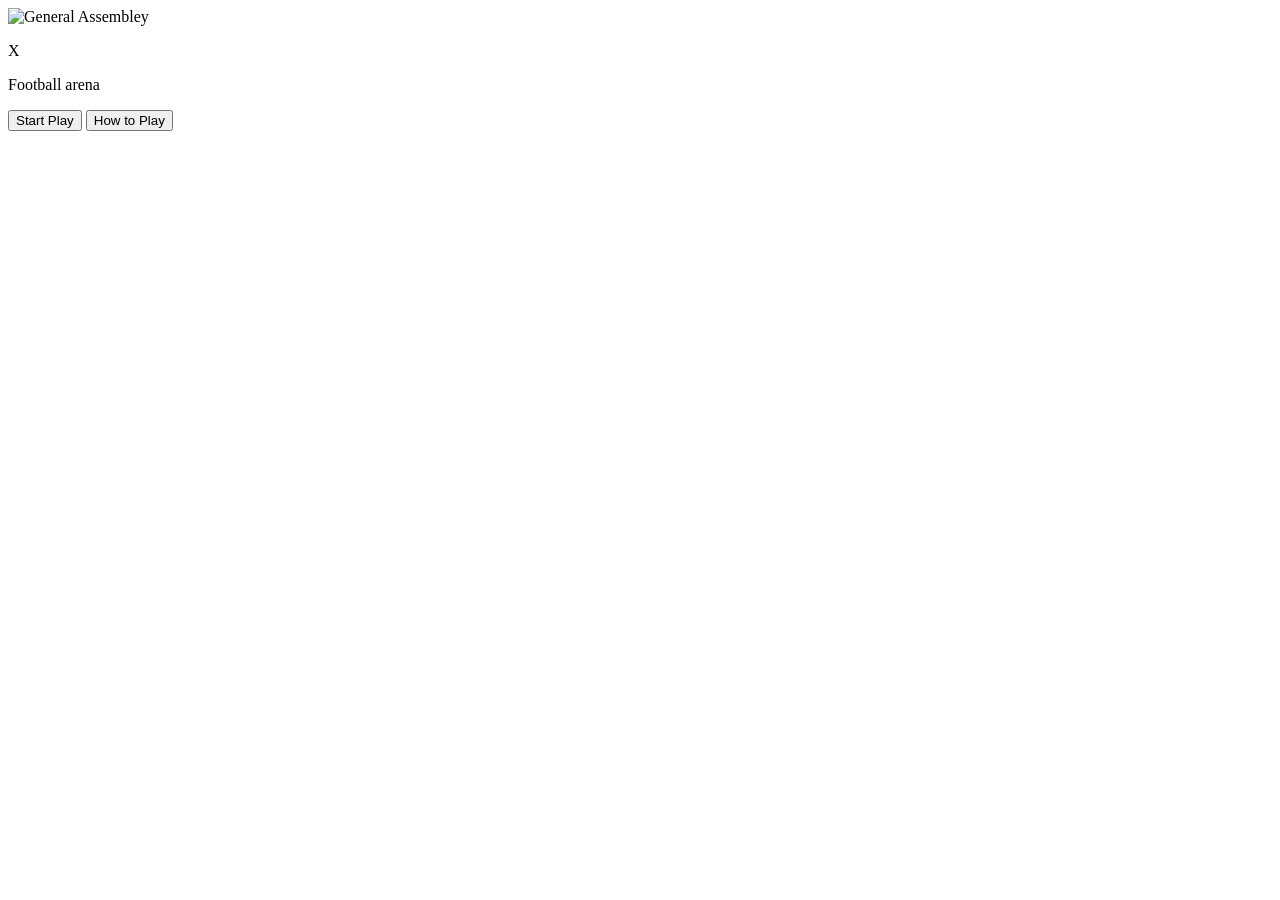
==== index.html @ 69e79ff0 "add index.html" ====
<!DOCTYPE html>
<html lang="en">
<head>
    <meta charset="UTF-8">
    <meta name="viewport" content="width=device-width, initial-scale=1.0">
    <title>Football arena</title>

    <link rel="stylesheet" href="./style.css">
</head>
<body>
   
  <div id="img">

<img src="./GA.png" alt="General Assembley">
    <p id="combo">X</p>
    <p id="title">Football arena</p>
  </div>

  <div id="Buttons">
 <button class="b" >Start Play</button>
<button class="b">How to Play</button>
  </div>

</body>
</html>
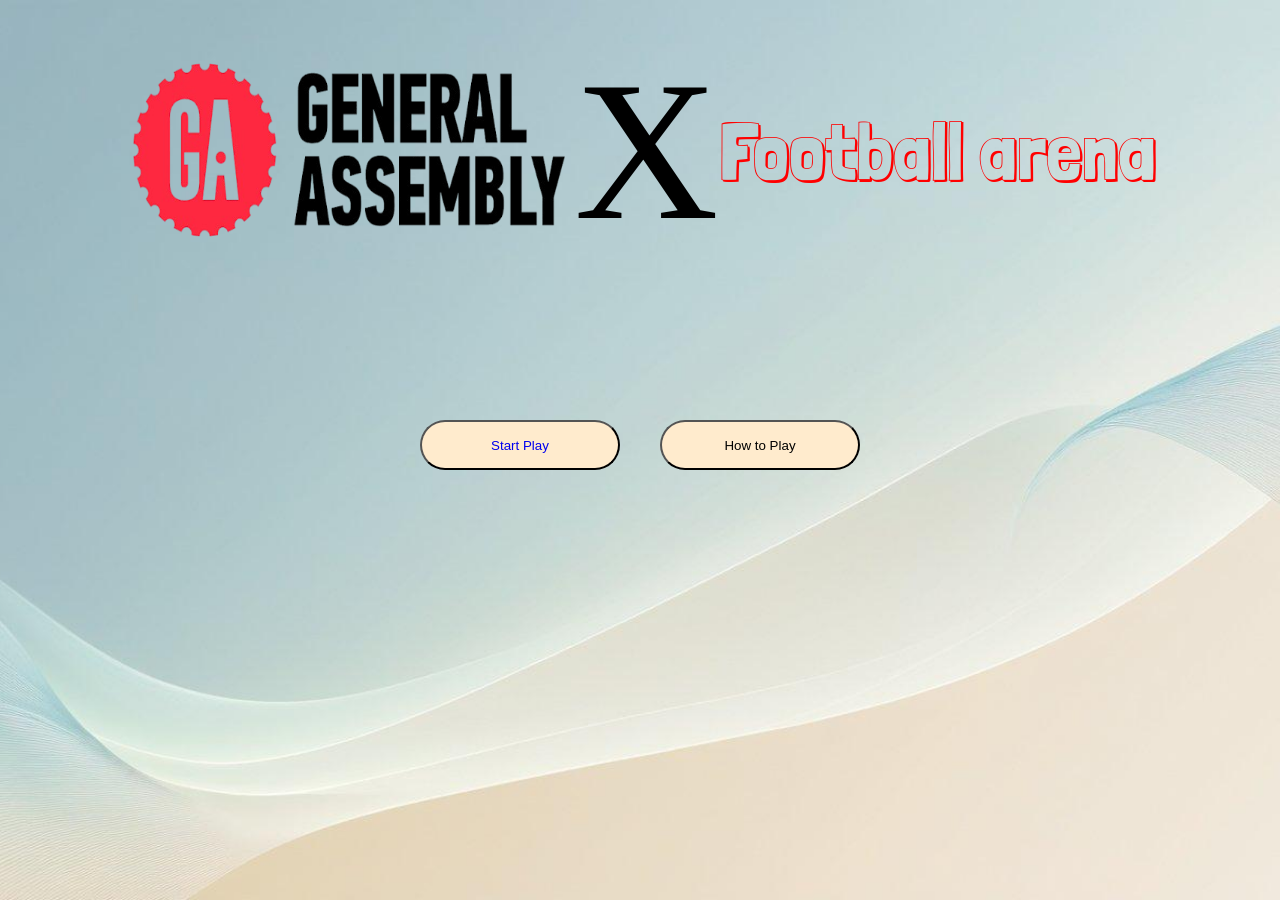
==== commit 1647d59c: "add content and link with style for categories.html" ====
--- a/index.html
+++ b/index.html
@@ -17,7 +17,7 @@
   </div>
 
   <div id="Buttons">
- <button class="b" >Start Play</button>
+ <button class="b" ><a href="./category.html">Start Play</button></a>
 <button class="b">How to Play</button>
   </div>
 
--- a/style.css
+++ b/style.css
@@ -0,0 +1,120 @@
+@import url('https://fonts.googleapis.com/css2?family=Dancing+Script:wght@400..700&family=Londrina+Shadow&family=Yuyu&family=Yuyu+Short&display=swap');
+
+* {
+
+    margin: 0%;
+
+}
+
+body {
+    background-image: url('./Background.jpeg');
+
+    background-size: cover;
+
+    min-height: 100vh;
+
+    background-size: cover;
+
+    background-position: center center;
+
+    background-repeat: no-repeat;
+
+    background-attachment: fixed;
+
+
+
+
+}
+
+#img {
+    display: flex;
+    align-items: center;
+    justify-content: center;
+
+
+}
+
+img {
+
+
+    font-size: 1px;
+    width: 450px;
+    height: 300px;
+}
+
+#combo {
+
+    font-size: 200px;
+
+
+}
+
+#title {
+
+    font-size: 80px;
+    font-family: "Londrina Shadow", sans-serif;
+    color: rgb(255, 0, 0)
+}
+
+#Buttons {
+
+    display: flex;
+    justify-content: center;
+    align-items: center;
+
+}
+
+.b {
+
+    width: 200px;
+    height: 50px;
+    margin: 20px;
+    border-radius: 40px;
+    margin-top: 120px;
+    background-color: blanchedalmond;
+  
+
+}
+a{
+  text-decoration: none;
+  text-decoration-line: none;
+
+}
+.b:hover {
+
+    background-color: blue;
+
+}
+
+.b:active {
+
+    background-color: aquamarine;
+
+}
+
+#BackButton{
+
+margin-left: 250px;
+
+
+}
+
+
+.Categories{
+
+height: 150px;
+width: 300px;
+object-fit: cover;
+background-position: center;
+border-radius: 40px;
+}
+
+#Categores-Selected{
+
+display: flex;
+justify-content:center;
+flex-direction: row;
+gap: 30px;
+margin-top: 100px;
+}
+
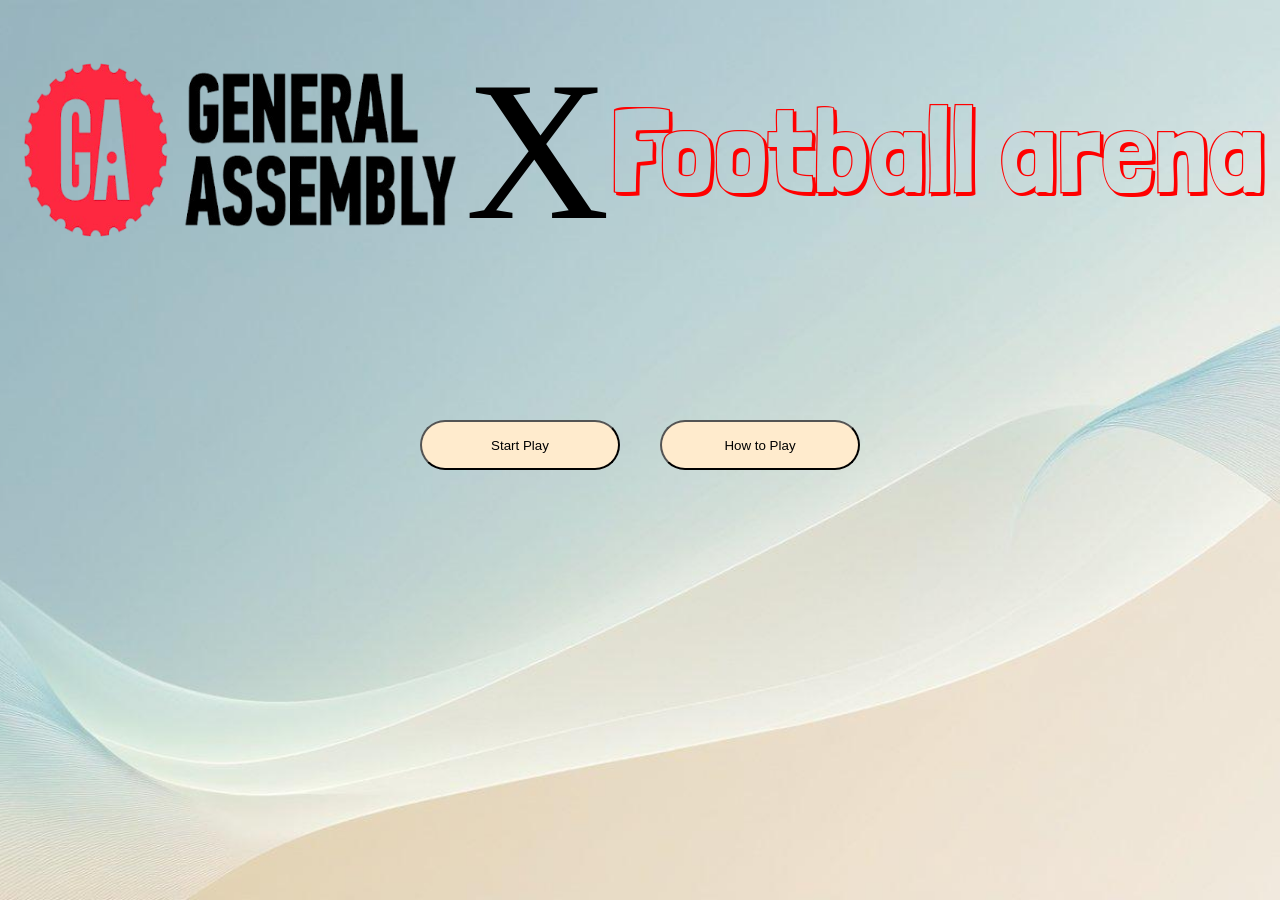
==== commit ede0669d: "feat: prepare selected cards for memory game" ====
--- a/index.html
+++ b/index.html
@@ -1,25 +1,33 @@
 <!DOCTYPE html>
 <html lang="en">
+
 <head>
-    <meta charset="UTF-8">
-    <meta name="viewport" content="width=device-width, initial-scale=1.0">
-    <title>Football arena</title>
+  <meta charset="UTF-8">
+  <meta name="viewport" content="width=device-width, initial-scale=1.0">
+  <title>Football arena</title>
 
-    <link rel="stylesheet" href="./style.css">
+  <link rel="stylesheet" href="./css/style.css">
+  <script defer src="./js/app.js"></script>
 </head>
+
 <body>
-   
+
   <div id="img">
 
-<img src="./GA.png" alt="General Assembley">
+    <img src="./assets/GA.png" alt="General Assembley">
     <p id="combo">X</p>
     <p id="title">Football arena</p>
   </div>
 
   <div id="Buttons">
- <button class="b" ><a href="./category.html">Start Play</button></a>
-<button class="b">How to Play</button>
+    <a href="./category.html"><button class="b">Start Play</button></a>
+    <button id="howtoPlayBtn" class="b">How to Play</button>
   </div>
 
+
+ 
+
+
 </body>
+
 </html>
--- a/css/style.css
+++ b/css/style.css
@@ -0,0 +1,235 @@
+@import url('https://fonts.googleapis.com/css2?family=Dancing+Script:wght@400..700&family=Londrina+Shadow&family=Yuyu&family=Yuyu+Short&display=swap');
+
+* {
+
+    margin: 0%;
+
+}
+
+body {
+    background-image: url('../assets/Background.jpeg');
+
+    background-size: cover;
+
+    min-height: 100vh;
+
+    background-size: cover;
+
+    background-position: center center;
+
+    background-repeat: no-repeat;
+
+    background-attachment: fixed;
+
+    flex-wrap: wrap;
+
+
+
+}
+
+#img {
+    display: flex;
+    align-items: center;
+    justify-content: center;
+
+
+}
+
+img {
+
+
+    font-size: 1px;
+    width: 450px;
+    height: 300px;
+}
+
+#combo {
+
+    font-size: 200px;
+
+
+}
+
+#title {
+
+    font-size: 120px;
+    font-family: "Londrina Shadow", sans-serif;
+    color: rgb(255, 0, 0);
+
+
+}
+
+#Buttons {
+
+    display: flex;
+    justify-content: center;
+    align-items: center;
+
+}
+
+.b {
+
+    width: 200px;
+    height: 50px;
+    margin: 20px;
+    border-radius: 40px;
+    margin-top: 120px;
+    background-color: blanchedalmond;
+
+
+}
+
+a {
+    text-decoration: none;
+    text-decoration-line: none;
+
+}
+
+.b:hover {
+
+    background-color: blue;
+
+}
+
+.b:active {
+
+    background-color: aquamarine;
+
+}
+
+#BackButton {
+
+    margin-left: 250px;
+
+
+}
+
+
+.Categories,
+.Level {
+
+    height: 150px;
+    width: 300px;
+    object-fit: cover;
+    background-position: center;
+    border-radius: 40px;
+    flex-wrap: wrap;
+
+}
+
+#Categores-Selected,
+#Levels {
+
+    display: flex;
+    justify-content: center;
+    flex-direction: row;
+    gap: 30px;
+    margin-top: 100px;
+}
+
+
+.card-front {
+    width: 180px;
+    height: 180px;
+    border-radius: 20px;
+    margin-left: 40px;
+
+    background-size: cover;
+    background-position: center;
+
+}
+
+
+.memory-game {
+
+    display: flex;
+    flex-direction: row;
+    justify-content: center;
+    flex-wrap: wrap;
+    width: 1200px;
+    margin: auto;
+    gap: 30px;
+}
+
+#play-cards {
+    display: flex;
+    justify-content: center;
+    align-items: center;
+
+}
+
+
+#time-interval {
+    display: flex;
+    justify-content: center;
+    align-items: center;
+    margin-bottom: 20px;
+
+}
+
+#Messages {
+
+    display: flex;
+    justify-content: center;
+    align-items: center;
+    margin-bottom: 5px;
+
+}
+
+#PlayernName {
+
+    background-image: url('../assets/PlayerWithName.png');
+    background-position: center;
+    background-size: cover;
+
+
+}
+
+#Clubs-Logo {
+
+    background-image: url('../assets/OldWithNew.png');
+    background-position: center;
+    background-size: cover;
+}
+
+#Saudi-League {
+
+    background-image: url('../assets/SaudiLeague.png');
+    background-position: center;
+    background-size: cover;
+
+}
+
+#GA-Instructor {
+
+    background-image: url('../assets/General-Assembley.png');
+    background-position: center;
+    background-size: cover;
+
+}
+
+#Easy {
+
+    background-image: url('../assets/Easy.png');
+    background-position: center;
+    background-size: cover;
+
+}
+
+#Medium {
+
+    background-image: url('../assets/Medium.png');
+    background-position: center;
+    background-size: cover;
+
+
+}
+
+#Hard {
+
+    background-image: url('../assets/Hard.png');
+    background-position: center;
+    background-size: cover;
+
+
+}
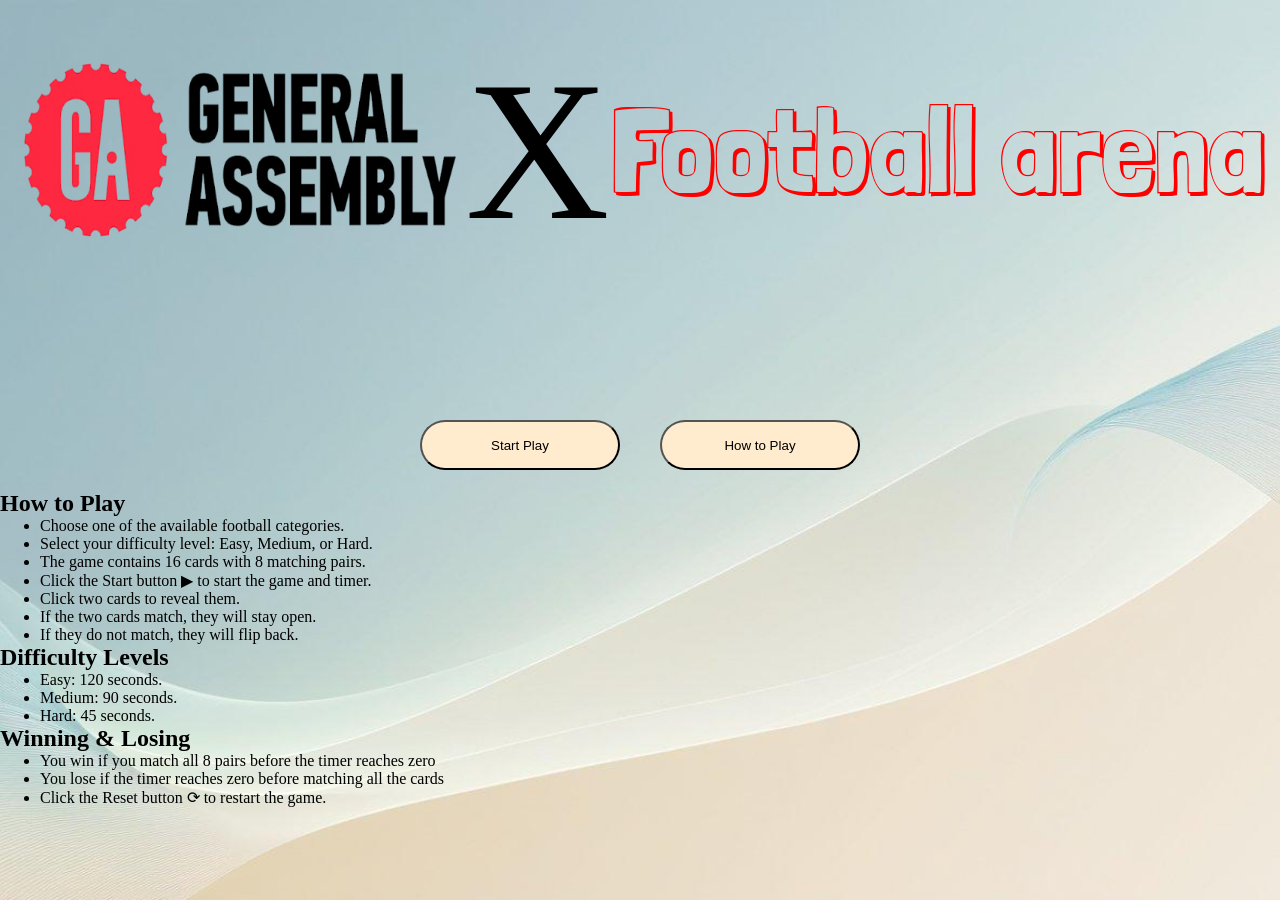
==== commit 03feaf62: "docs: add how to play game instructions" ====
--- a/index.html
+++ b/index.html
@@ -25,7 +25,41 @@
   </div>
 
 
- 
+ <section id="howtoplay">
+
+    <div id="container">
+
+      <h2>How to Play</h2>
+
+      <ul>
+        <li>Choose one of the available football categories.</li>
+        <li>Select your difficulty level: Easy, Medium, or Hard.</li>
+        <li>The game contains 16 cards with 8 matching pairs.</li>
+        <li>Click the Start button ▶ to start the game and timer.</li>
+        <li>Click two cards to reveal them.</li>
+        <li>If the two cards match, they will stay open.</li>
+        <li>If they do not match, they will flip back.</li>
+      </ul>
+
+      <h2>Difficulty Levels</h2>
+
+      <ul>
+        <li>Easy: 120 seconds.</li>
+        <li>Medium: 90 seconds.</li>
+        <li>Hard: 45 seconds.</li>
+      </ul>
+
+      <h2>Winning & Losing</h2>
+      <ul>
+        <li>You win if you match all 8 pairs before the timer reaches zero</li>
+        <li>You lose if the timer reaches zero before matching all the cards</li>
+        <li> Click the Reset button ⟳ to restart the game.</li>
+
+      </ul>
+      
+    </div>
+
+  </section>
 
 
 </body>
